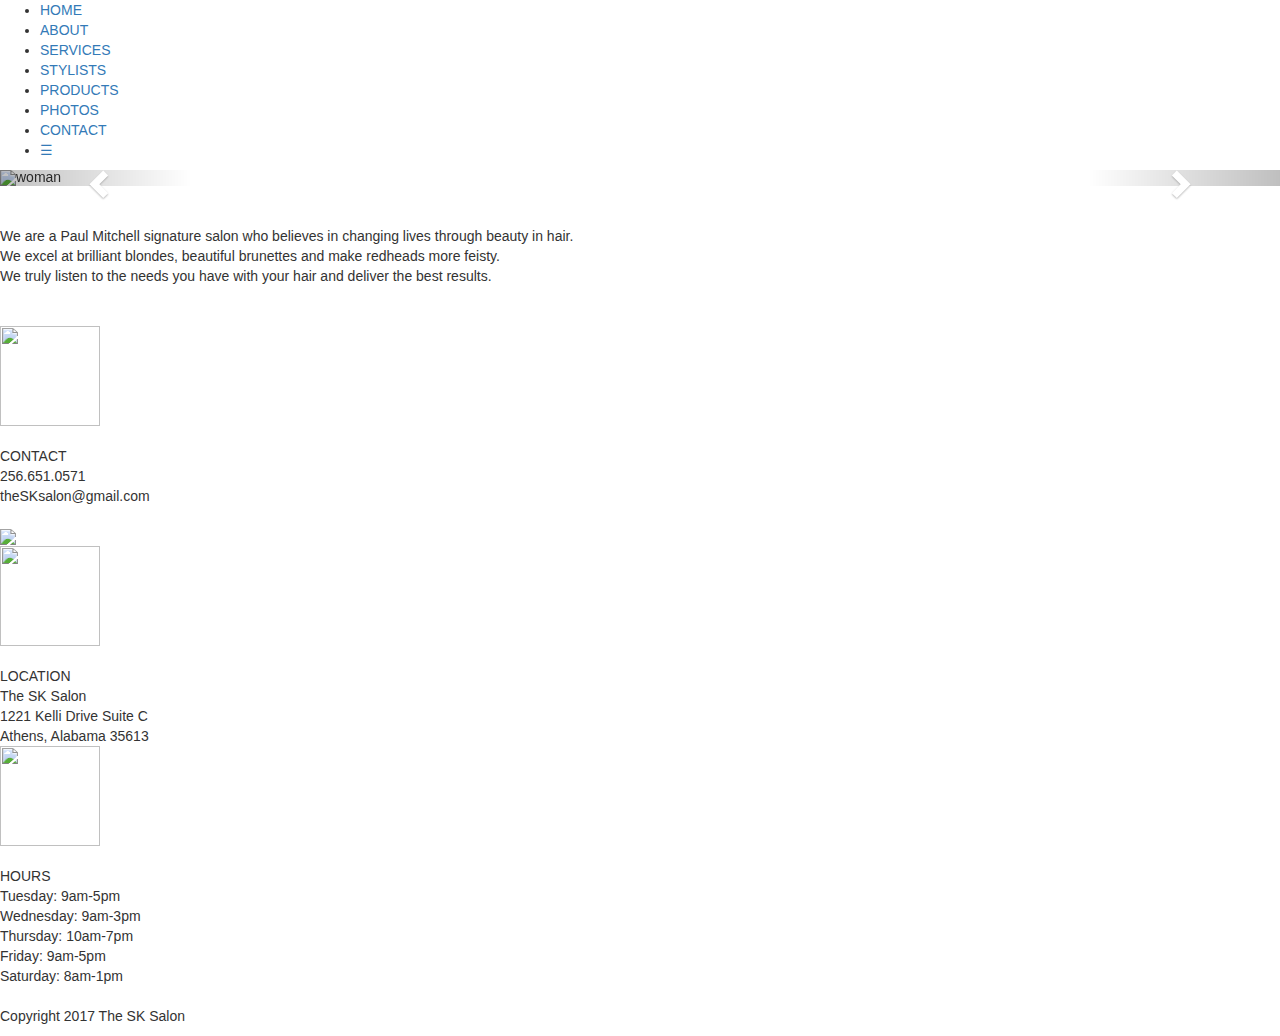
==== home page minimalist style/index.html @ bb86e7ea "Create index.html" ====
<!DOCTYPE html>
<html>
	<head>
		<title>Home</title>
		<meta charset="utf-8">
		<meta name="viewport" content="width=device-width, initial-scale=1">
		<link rel ="stylesheet" href="styleHome.css">
		<link href="https://fonts.googleapis.com/css?family=Josefin+Sans|Rokkitt|Rochester" rel="stylesheet">
		<link rel="stylesheet" href="https://maxcdn.bootstrapcdn.com/bootstrap/3.3.7/css/bootstrap.min.css">
		<script src="https://ajax.googleapis.com/ajax/libs/jquery/3.1.1/jquery.min.js"></script>
		<script src="https://maxcdn.bootstrapcdn.com/bootstrap/3.3.7/js/bootstrap.min.js"></script>
	</head>	
	<body>
		<div class="outerContainer">
			<div class="content">
				<!-- Nav Bar -->
				<div class="header">
					<ul class="topnav" id="myTopnav">
						<li><a href="#home">HOME</a></li>
						<li><a href="#about">ABOUT</a></li>
						<li><a href="#services">SERVICES</a></li>
						<li><a href="#stylists">STYLISTS</a></li>
						<li><a href="#products">PRODUCTS</a></li>
						<li><a href="#photos">PHOTOS</a></li>
						<li><a href="#contact">CONTACT</a></li>
						<li class="icon">
							<a href="javascript:void(0);" onclick="myFunction()">&#9776;</a> <!--fix this-->
						</li>
					</ul>
					<div id="myCarousel" class="carousel" data-ride="carousel">
						<!-- Indicators -->
						<ol class="carousel-indicators">
							<li data-target="#myCarousel" data-slide-to="0" class="active"></li>
							<li data-target="#myCarousel" data-slide-to="1"></li>
							<li data-target="#myCarousel" data-slide-to="2"></li>
						</ol>

						<!-- Wrapper for slides -->
						<div class="carousel-inner" role="listbox">
							<div class="item active">
								<img src="carousel1.jpeg" alt="woman">
							</div>

							<div class="item">
								<img src="carousel2.jpg" alt="woman 2">
							</div>

							<div class="item">
								<img src="carousel3.jpg" alt="woman 3">
							</div>
						</div>

						<a class="left carousel-control" href="#myCarousel" role="button" data-slide="prev">
							<!-- Left and right controls -->
							<span class="glyphicon glyphicon-chevron-left" aria-hidden="true"></span>
							<span class="sr-only">Previous</span>
						</a>
						<a class="right carousel-control" href="#myCarousel" role="button" data-slide="next">
							<span class="glyphicon glyphicon-chevron-right" aria-hidden="true"></span>
							<span class="sr-only">Next</span>
						</a>
					</div>
				</div>

				<!--
				<div class="fb">
					<iframe src="https://www.facebook.com/plugins/page.php?href=https%3A%2F%2Fwww.facebook.com%2Fthesksalon&tabs=timeline&width=230&height=130&small_header=false&adapt_container_width=true&hide_cover=true&show_facepile=true&appId"
					width="230" height="130" style="" frameborder="0"></iframe>
				</div>
				-->

				<!-- news text -->
				<div class="main">
					<br/><br/>We are a Paul Mitchell signature salon who believes in changing lives through beauty in hair.<br/> 
					We excel at brilliant blondes, beautiful brunettes and make redheads more feisty.<br/>
					We truly listen to the needs you have with your hair and deliver the best results.<br/></br><br/>
				</div>
				
				<div class = "boxes">
					<div id = "contact">
						<img src = "hairdryer-silhouette-side-view.png" width = "100" height = "100"/><br/><br/>
						CONTACT<br/>
						<div class = "boxStyle">
							256.651.0571 <br/>
							theSKsalon@gmail.com <br/><br/>
							<a href = "https://www.facebook.com/thesksalon/">
								<img src = "facebook-logo.png" height = "25"/>
							</a>
							<!-- <iframe src="https://www.facebook.com/plugins/page.php?href=https%3A%2F%2Fwww.facebook.com%2Fthesksalon&tabs=timeline&width=225&height=70&small_header=true&adapt_container_width=true&hide_cover=false&show_facepile=true&appId"
							width="225" height="70" style="" frameborder="0"></iframe>*/ -->
						</div>
					</div>
					
					<div id = "location">
						<img src = "woman-with-long-hair.png" width = "100" height = "100"/><br/><br/>
						LOCATION<br/>
						<div class = "boxStyle">
							The SK Salon<br/>
							1221 Kelli Drive Suite C <br/>
							Athens, Alabama 35613<br/>
						</div>
					</div>
					
					<div id = "hours">
						<img src = "scissor-and-comb.png" width = "100" height = "100"/><br/><br/>
						HOURS<br/>
						<div class = "boxStyle">
							Tuesday: 9am-5pm <br/>
							Wednesday: 9am-3pm <br/>
							Thursday: 10am-7pm <br/>
							Friday: 9am-5pm <br/>
							Saturday: 8am-1pm<br/>
						</div>
					</div>
				</div>

				<div class="footer">
					<p class="bottomaddress"><br/>Copyright 2017 The SK Salon 
					</p>
				</div>
			</div>
		</div>
	</body>
</html>
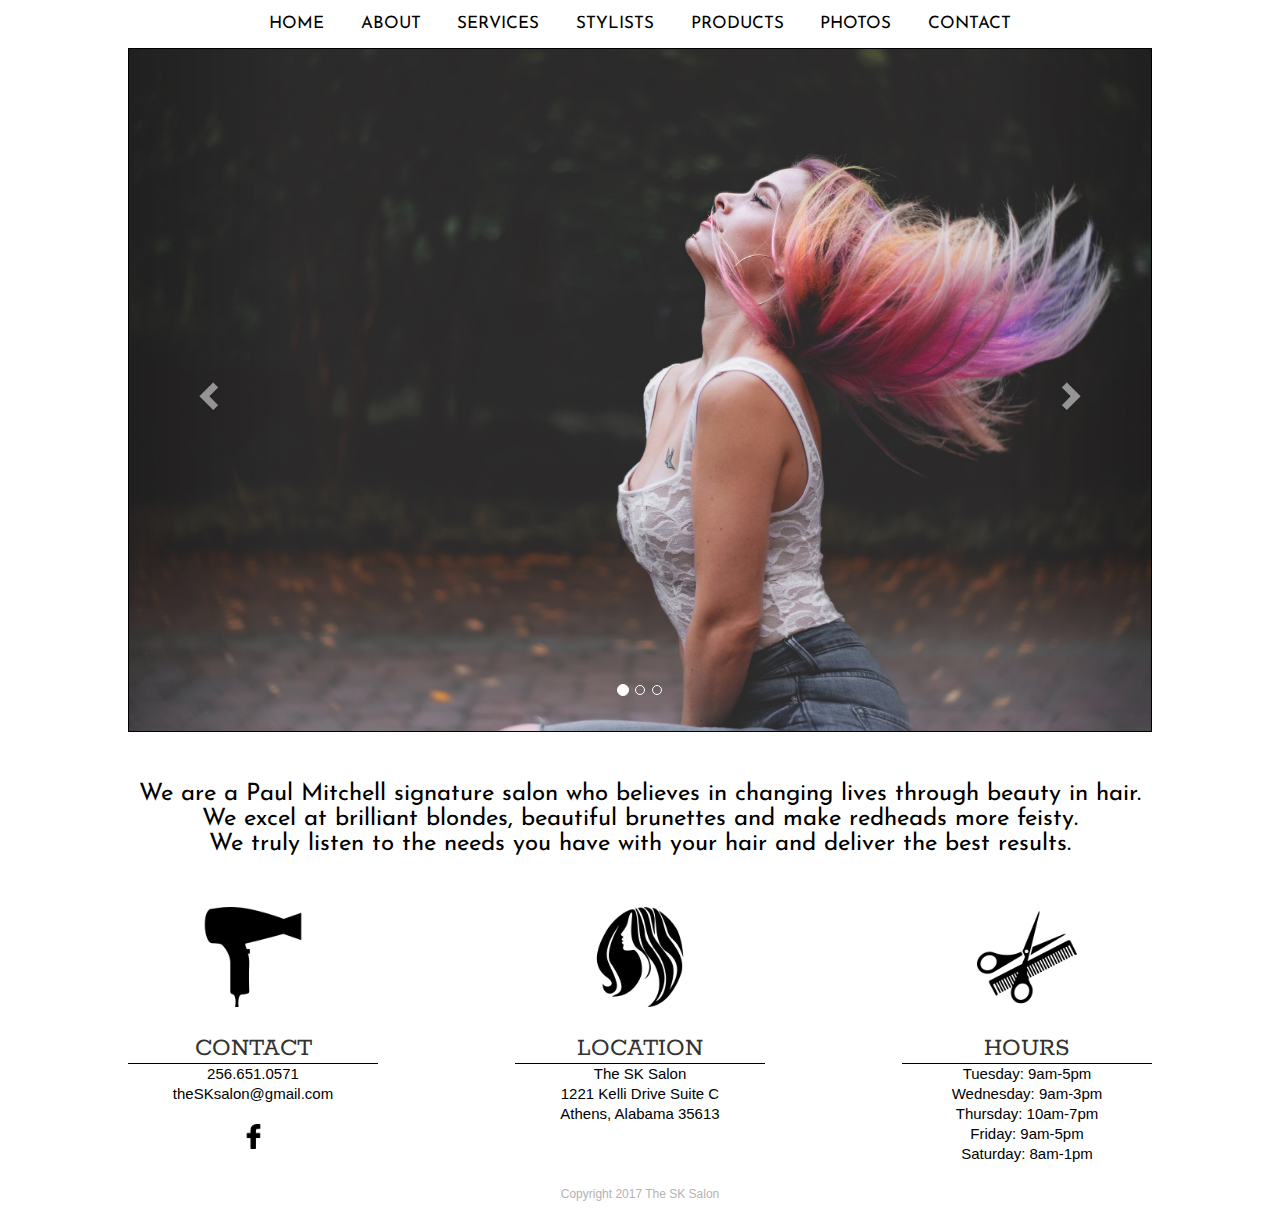
==== commit 82aa613c: "Update index.html" ====
--- a/home page minimalist style/index.html
+++ b/home page minimalist style/index.html
@@ -16,8 +16,8 @@
 				<!-- Nav Bar -->
 				<div class="header">
 					<ul class="topnav" id="myTopnav">
-						<li><a href="#home">HOME</a></li>
-						<li><a href="#about">ABOUT</a></li>
+						<li><a href="index.html">HOME</a></li>
+						<li><a href="About/about.html">ABOUT</a></li>
 						<li><a href="#services">SERVICES</a></li>
 						<li><a href="#stylists">STYLISTS</a></li>
 						<li><a href="#products">PRODUCTS</a></li>
--- a/home page minimalist style/styleHome.css
+++ b/home page minimalist style/styleHome.css
@@ -0,0 +1,170 @@
+* {
+	border: 0px dashed black;
+}
+
+.outerContainer {
+        font:  17px/20px Helvetica,'Lucida Grande', Tahoma, Verdana, sans-serif;
+        background-color: #FFFFFF;
+        min-height: 100%;
+        width:100%;
+}
+
+#topName {
+	font-family: 'Rochester', Helvetica;
+	font-size: 32px;
+	color: #000000;
+}
+
+/* Toggle between adding and removing the "responsive" class to topnav when the user clicks on the icon */
+function myFunction() {
+    var x = document.getElementById("myTopnav");
+    if (x.className === "topnav") {
+        x.className += " responsive";
+    } else {
+        x.className = "topnav";
+    }
+}
+
+/* Remove margins and padding from the list, and add a background color */
+ul.topnav {
+    list-style-type: none;
+	margin: 0;
+    padding: 0;
+    overflow: hidden;
+    background-color: #FFFFFF;
+	text-align: center;
+}
+
+/* Float the list items side by side */
+ul.topnav li {
+	display: inline-block;
+}
+
+/* Style the links inside the list items */
+ul.topnav li a {
+	font-family: 'Josefin Sans', Helvetica, Verdana;
+    display: inline-block;
+    color: #000000;
+    text-align: center;
+    padding: 14px 16px;
+    text-decoration: none;
+    transition: 0.3s;
+    font-size: 17px;
+	color: #000000;
+}
+
+/* Change background color of links on hover */
+ul.topnav li a:hover {background-color: #b3b3b3;}
+
+/* Hide the list item that contains the link that should open and close the topnav on small screens */
+ul.topnav li.icon {display: none;}
+
+ /* When the screen is less than 680 pixels wide, hide all list items, except for the first one ("Home"). Show the list item that contains the link to open and close the topnav (li.icon) */
+@media screen and (max-width:680px) {
+  ul.topnav li:not(:first-child) {display: none;}
+  ul.topnav li.icon {
+    float: right;
+    display: inline-block;
+  }
+}
+/* The "responsive" class is added to the topnav with JavaScript when the user clicks on the icon. This class makes the topnav look good on small screens */
+@media screen and (max-width:680px) {
+  ul.topnav.responsive {position: relative;}
+  ul.topnav.responsive li.icon {
+    position: absolute;
+    right: 0;
+    top: 0;
+  }
+  ul.topnav.responsive li {
+    float: none;
+    display: inline;
+  }
+  ul.topnav.responsive li a {
+    display: inline-block;
+    text-align: center;
+  }
+}
+
+#myCarousel {
+	border: 1px solid black;
+}
+
+.content{
+  max-width:1024px;
+  margin:auto;
+  background-color:#FFFFFF;
+}
+
+.fb{
+  float:left;
+}
+
+#FB {
+	color: #002b80;
+}
+
+#FB:hover {
+	text-decoration: none;
+	color: gray;	
+}
+
+.main{
+	font-family: 'Josefin Sans', sans-serif;
+	font-size: 24px;
+	line-height: 25px;
+	text-align: center;
+	color: #000000;
+}
+
+.boxes {
+	width: 100%;
+	text-align: center;
+}
+
+.boxStyle {
+	font-family: Helvetica, Verdana;
+	color: #000000;
+	font-size: 15px;
+	line-height: 20px;
+	border-top: 1px solid black;
+	
+}
+
+#contact {
+	font-family: 'Rokkitt', serif;
+	font-size: 26px;
+	line-height: 28px;
+	float: left;
+	width: 250px;	
+}
+
+#location {
+	font-family: 'Rokkitt', serif;
+	font-size: 26px;
+	line-height: 28px;
+	display: inline-block;
+	margin: 0 auto;
+	width: 250px;
+}
+
+#hours {
+	font-family: 'Rokkitt', serif;
+	font-size: 26px;
+	line-height: 28px;
+	float: right;
+	width: 250px;
+}
+
+.footer{
+  clear:both;
+  background-color: #FFFFFF;
+  padding: 200;
+  float: bottom;
+}
+
+p.bottomaddress {
+  font:  17px/20px Helvetica, 'Lucida Grande', Tahoma, Verdana, sans-serif;
+  color: #b3b3b3;
+  font-size: 12px;
+  text-align: center;
+}